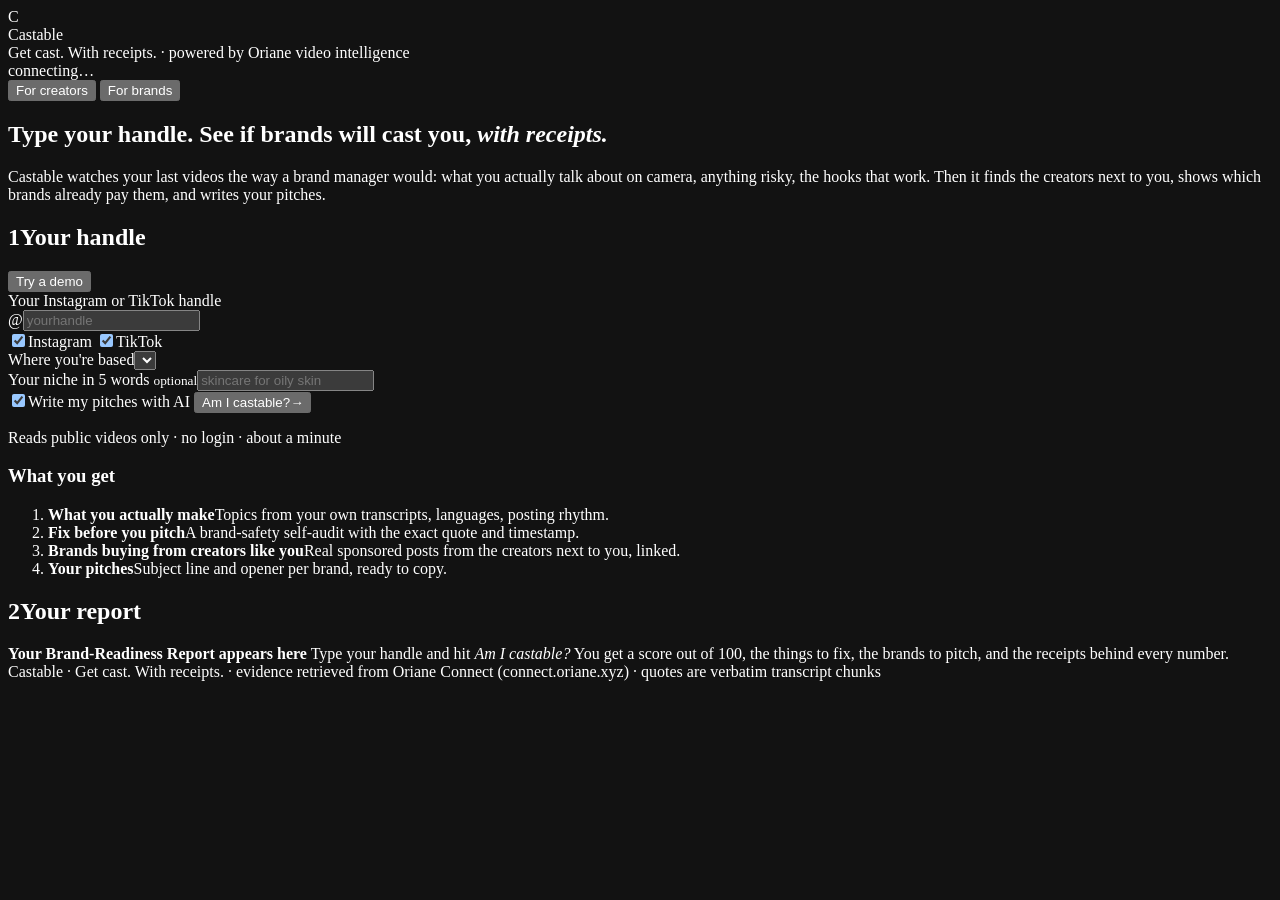
==== app/templates/index.html @ 5be1ed69 "Initial commit" ====
<!doctype html>
<html lang="en">
<head>
<meta charset="utf-8">
<meta name="viewport" content="width=device-width, initial-scale=1">
<meta name="color-scheme" content="dark">
<meta name="description" content="Castable: get cast, with receipts. Creators check their brand-readiness from their own videos; brands get a vetted creator shortlist with video evidence.">
<title>Castable · Get cast. With receipts.</title>
<link rel="stylesheet" href="/static/style.css">
</head>
<body>
<header class="top">
  <div class="brand">
    <div class="mark" aria-hidden="true">C</div>
    <div>
      <div class="name">Castable</div>
      <div class="tagline">Get cast. With receipts. · powered by Oriane video intelligence</div>
    </div>
  </div>
  <div class="status" id="status" aria-live="polite"><span class="pill">connecting…</span></div>
</header>

<section class="intro">
  <div class="modes" role="tablist" aria-label="Who is this for?">
    <button type="button" role="tab" id="tab-creator" data-mode="creator" aria-controls="mode-creator" aria-selected="true">For creators</button>
    <button type="button" role="tab" id="tab-brand" data-mode="brand" aria-controls="mode-brand" aria-selected="false" tabindex="-1">For brands</button>
  </div>
  <div data-for="creator">
    <h1>Type your handle. See if brands will cast you, <em>with receipts.</em></h1>
    <p>Castable watches your last videos the way a brand manager would: what you actually talk about on camera, anything risky, the hooks that work. Then it finds the creators next to you, shows which brands already pay them, and writes your pitches.</p>
  </div>
  <div data-for="brand" hidden>
    <h1>Paste a brief. Get a vetted creator shortlist, <em>with the receipts.</em></h1>
    <p>Castable searches Instagram and TikTok by what creators actually say and show on camera, audits their recent videos for brand safety, and hands you a client-ready dossier with quotes, timestamps and keyframes.</p>
  </div>
</section>

<!-- ============ CREATOR MODE (primary) ============ -->
<main class="layout" id="mode-creator" role="tabpanel" aria-labelledby="tab-creator">
  <section class="panel form-panel">
    <div class="panel-head">
      <h2><span class="step-no">1</span>Your handle</h2>
      <button type="button" class="demo" id="c_demo" title="Fill in a demo creator">Try a demo</button>
    </div>
    <form id="cform" autocomplete="off">
      <label for="c_handle">Your Instagram or TikTok handle</label>
      <div class="handle-box"><span aria-hidden="true">@</span><input id="c_handle" name="handle" placeholder="yourhandle" autocapitalize="off" autocorrect="off" spellcheck="false" inputmode="text" maxlength="64"></div>
      <div class="checks" role="group" aria-label="Where you post">
        <label class="check"><input type="checkbox" id="c_ig" checked><span>Instagram</span></label>
        <label class="check"><input type="checkbox" id="c_tt" checked><span>TikTok</span></label>
      </div>
      <div class="row">
        <div><label for="c_region">Where you're based</label><select id="c_region"></select></div>
        <div><label for="c_niche">Your niche in 5 words <small>optional</small></label><input id="c_niche" maxlength="60" placeholder="skincare for oily skin"></div>
      </div>
      <label class="check wide"><input type="checkbox" id="c_llm" checked><span>Write my pitches with AI</span></label>
      <button class="primary" id="c_go" type="submit"><span>Am I castable?</span><i aria-hidden="true">→</i></button>
      <p class="fine">Reads public videos only · no login · about a minute</p>
    </form>

    <div class="how">
      <h3>What you get</h3>
      <ol>
        <li><b>What you actually make</b><span>Topics from your own transcripts, languages, posting rhythm.</span></li>
        <li><b>Fix before you pitch</b><span>A brand-safety self-audit with the exact quote and timestamp.</span></li>
        <li><b>Brands buying from creators like you</b><span>Real sponsored posts from the creators next to you, linked.</span></li>
        <li><b>Your pitches</b><span>Subject line and opener per brand, ready to copy.</span></li>
      </ol>
    </div>
  </section>

  <section class="panel run-panel">
    <div class="panel-head">
      <h2><span class="step-no">2</span>Your report</h2>
      <select id="c_recent" class="recent" aria-label="Recent checks" hidden><option value="">Recent checks</option></select>
    </div>
    <ol class="steps" id="c_steps" aria-live="polite"></ol>
    <div id="c_warn"></div>
    <div id="c_result">
      <div class="empty">
        <b>Your Brand-Readiness Report appears here</b>
        <span>Type your handle and hit <em>Am I castable?</em> You get a score out of 100, the things to fix, the brands to pitch, and the receipts behind every number.</span>
      </div>
    </div>
    <details class="rawlog" id="c_rawlog" hidden>
      <summary>Technical log</summary>
      <div class="log" id="c_log"></div>
    </details>
  </section>
</main>

<!-- ============ BRAND MODE ============ -->
<main class="layout" id="mode-brand" role="tabpanel" aria-labelledby="tab-brand" hidden>
  <section class="panel form-panel">
    <div class="panel-head">
      <h2><span class="step-no">A</span>Brand brief</h2>
      <button type="button" class="demo" id="demo" title="Fill the form with a ready-made demo brief">Demo brief</button>
    </div>
    <form id="form">
      <label for="text">Brief <small>English or Arabic</small></label>
      <textarea id="text" dir="auto" placeholder="e.g. Luxury skincare launch in Dubai. Audience: women 22-35, Arabic and English. Premium, calm tone. Competitors: La Mer, Estee Lauder. Avoid: giveaways, discount-code creators."></textarea>
      <div class="examples" id="examples" aria-label="Example briefs"></div>
      <div class="row">
        <div><label for="brand">Brand</label><input id="brand" placeholder="optional"></div>
        <div><label for="category">Category</label><select id="category"><option value="">auto-detect</option><option>skincare</option><option>beauty</option><option>fashion</option><option>modest</option><option>luxury</option><option>fragrance</option><option>fitness</option><option>food</option><option>travel</option><option>tech</option><option>cars</option><option>haircare</option><option>jewelry</option></select></div>
      </div>
      <div class="row">
        <div><label for="region">Creators based in</label><select id="region"></select></div>
        <div><label for="band">Follower band</label><select id="band"><option value="nano">nano 1K–10K</option><option value="micro" selected>micro 10K–500K</option><option value="mid">mid 100K–500K</option><option value="macro">macro 500K–2M</option><option value="any">any</option></select></div>
      </div>
      <div class="row">
        <div><label for="competitors">Competitors to flag</label><input id="competitors" placeholder="La Mer, Estee Lauder"></div>
        <div><label for="days">Recent window (days)</label><input id="days" type="number" value="90" min="7" max="365"></div>
      </div>
      <label for="image_url">Visual reference <small>image URL, optional · searches by look</small></label>
      <input id="image_url" placeholder="https://…/campaign-key-visual.jpg">
      <div class="checks">
        <label class="check"><input type="checkbox" id="p_ig" checked><span>Instagram</span></label>
        <label class="check"><input type="checkbox" id="p_tt" checked><span>TikTok</span></label>
        <label class="check"><input type="checkbox" id="use_llm" checked><span>AI judgment</span></label>
      </div>
      <button class="primary" id="go" type="submit"><span>Find castable creators</span><i aria-hidden="true">→</i></button>
    </form>

    <div class="how">
      <h3>How it works</h3>
      <ol id="how">
        <li><b>Brief</b><span>Parsed into keywords, hashtags, competitors, languages and region (Arabic aware).</span></li>
        <li><b>Oriane semantic search</b><span>Transcript + caption + visual similarity across Instagram and TikTok videos.</span></li>
        <li><b>Profile enrichment</b><span>Followers, bio, verified status, location and public contact.</span></li>
        <li><b>Vetting on recent videos</b><span>Transcripts, keyframes and comments checked for competitors, risk terms and sponsorships.</span></li>
        <li><b>Transparent score</b><span>Relevance, performance, audience and safety, every weight shown.</span></li>
        <li><b>Dossier</b><span>Client-ready evidence pack: quotes with timestamps, keyframes, flags. CSV too.</span></li>
      </ol>
    </div>
    <div class="foot" id="foot"></div>
  </section>

  <section class="panel run-panel">
    <div class="panel-head">
      <h2><span class="step-no">B</span>Shortlist</h2>
      <select id="recent" class="recent" aria-label="Recent runs" hidden><option value="">Recent runs</option></select>
    </div>
    <div class="log" id="log" aria-live="polite">Ready. Paste a brief (or hit Demo brief) and run.</div>
    <div class="result-head" id="resulthead" hidden>
      <p class="summary" id="summary"></p>
      <div class="actions" id="actions" hidden>
        <a class="btn amber" id="dossier" target="_blank" rel="noopener">Open client dossier ↗</a>
        <a class="btn" id="csv">Download CSV</a>
        <a class="btn" id="json" target="_blank" rel="noopener">Raw JSON</a>
      </div>
    </div>
    <div id="warn"></div>
    <div class="cards" id="cards">
      <div class="empty">
        <b>No shortlist yet</b>
        <span>Results appear here as ranked creator cards, each linked to its evidence in the dossier.</span>
      </div>
    </div>
  </section>
</main>

<footer class="page-foot">Castable · Get cast. With receipts. · evidence retrieved from Oriane Connect (connect.oriane.xyz) · quotes are verbatim transcript chunks</footer>
<script src="/static/app.js"></script>
</body>
</html>
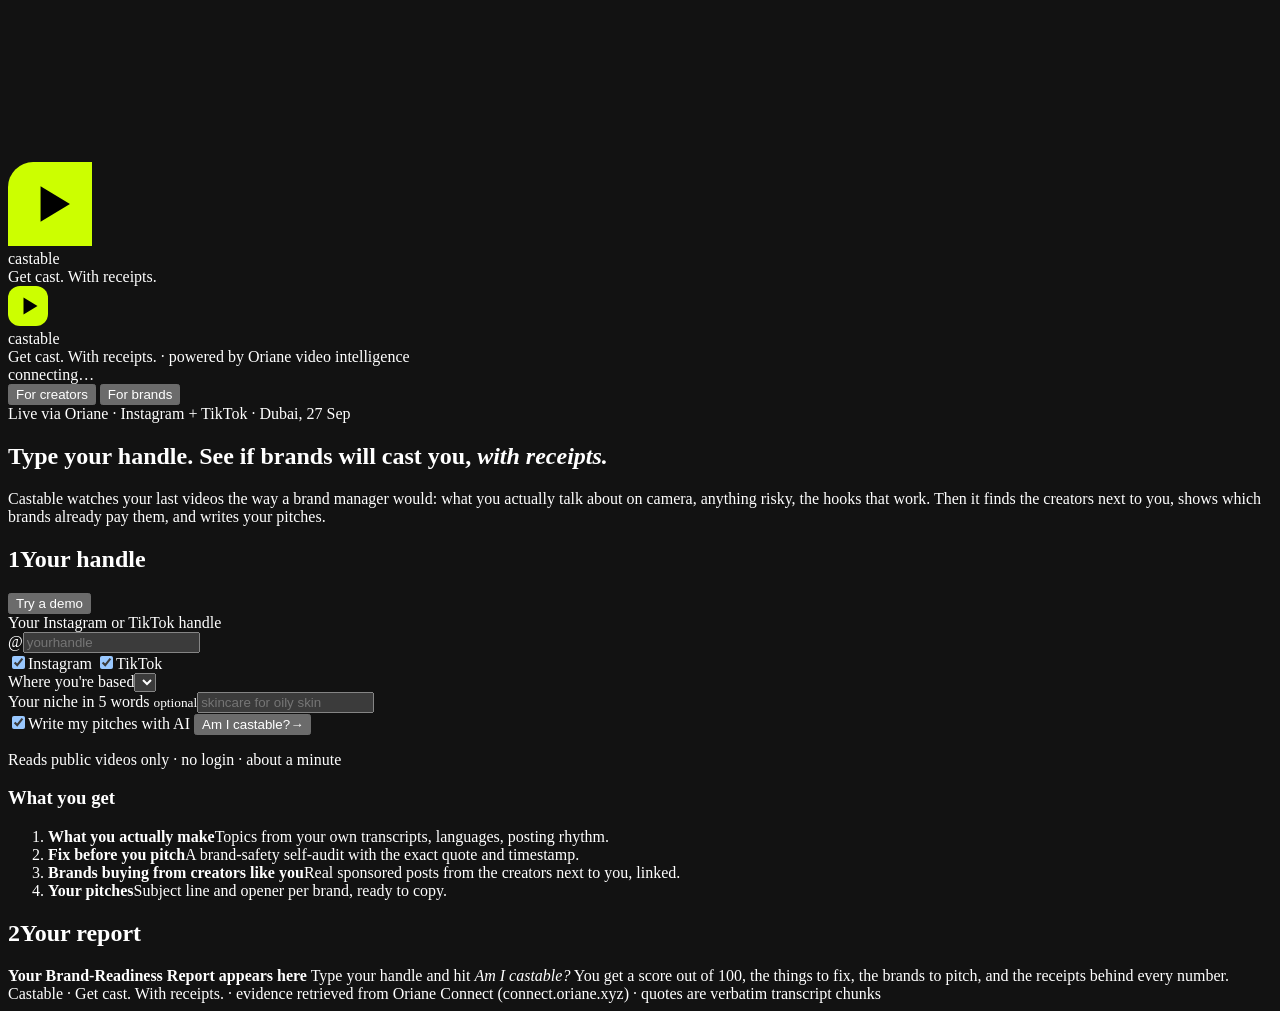
==== commit e1a6dc83: "castable: cinematic design (Robinhood lime, Liquid Glass, WebGL silk) + creator engine fixes" ====
--- a/app/templates/index.html
+++ b/app/templates/index.html
@@ -9,11 +9,15 @@
 <link rel="stylesheet" href="/static/style.css">
 </head>
 <body>
+<canvas id="fx" aria-hidden="true"></canvas>
+<div class="grain" aria-hidden="true"></div>
+<div class="orb a" aria-hidden="true"></div><div class="orb b" aria-hidden="true"></div><div class="orb c" aria-hidden="true"></div>
+<div id="intro" aria-hidden="true"><div class="i-box"><div class="i-mark"><svg viewBox="0 0 40 40" width="84" height="84" aria-hidden="true"><rect width="84" height="84" rx="12" fill="#ccff00"/><path d="M15.5 11.5v17l14-8.5z" fill="#000"/></svg></div><div class="i-word">castable</div><div class="i-line"></div><div class="i-sub">Get cast. With receipts.</div></div></div>
 <header class="top">
   <div class="brand">
-    <div class="mark" aria-hidden="true">C</div>
+    <div class="mark" aria-hidden="true"><svg viewBox="0 0 40 40" width="40" height="40" aria-hidden="true"><rect width="40" height="40" rx="12" fill="#ccff00"/><path d="M15.5 11.5v17l14-8.5z" fill="#000"/></svg></div>
     <div>
-      <div class="name">Castable</div>
+      <div class="name">castable</div>
       <div class="tagline">Get cast. With receipts. · powered by Oriane video intelligence</div>
     </div>
   </div>
@@ -26,10 +30,12 @@
     <button type="button" role="tab" id="tab-brand" data-mode="brand" aria-controls="mode-brand" aria-selected="false" tabindex="-1">For brands</button>
   </div>
   <div data-for="creator">
+    <div class="eyebrow"><i></i>Live via Oriane · Instagram + TikTok · Dubai, 27 Sep</div>
     <h1>Type your handle. See if brands will cast you, <em>with receipts.</em></h1>
     <p>Castable watches your last videos the way a brand manager would: what you actually talk about on camera, anything risky, the hooks that work. Then it finds the creators next to you, shows which brands already pay them, and writes your pitches.</p>
   </div>
   <div data-for="brand" hidden>
+    <div class="eyebrow"><i></i>Live via Oriane · vetted on video, not vibes</div>
     <h1>Paste a brief. Get a vetted creator shortlist, <em>with the receipts.</em></h1>
     <p>Castable searches Instagram and TikTok by what creators actually say and show on camera, audits their recent videos for brand safety, and hands you a client-ready dossier with quotes, timestamps and keyframes.</p>
   </div>
@@ -162,5 +168,6 @@
 
 <footer class="page-foot">Castable · Get cast. With receipts. · evidence retrieved from Oriane Connect (connect.oriane.xyz) · quotes are verbatim transcript chunks</footer>
 <script src="/static/app.js"></script>
+<script src="/static/fx.js" defer></script>
 </body>
 </html>
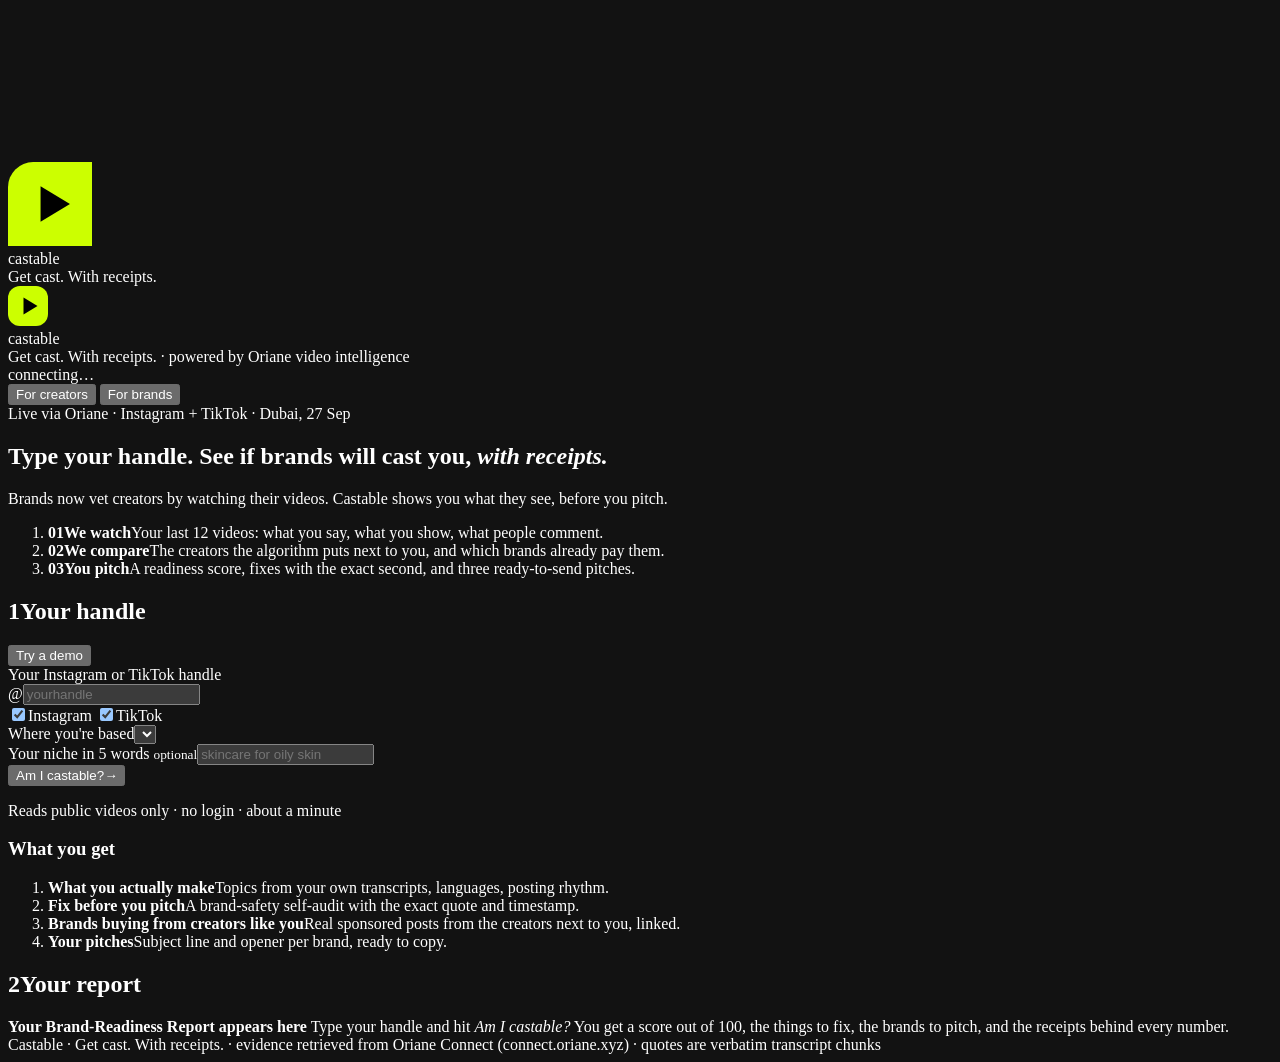
==== commit afd451b0: "castable: clarity pass (always-on intro, one status pill, three-step how-it-works)" ====
--- a/app/templates/index.html
+++ b/app/templates/index.html
@@ -32,12 +32,22 @@
   <div data-for="creator">
     <div class="eyebrow"><i></i>Live via Oriane · Instagram + TikTok · Dubai, 27 Sep</div>
     <h1>Type your handle. See if brands will cast you, <em>with receipts.</em></h1>
-    <p>Castable watches your last videos the way a brand manager would: what you actually talk about on camera, anything risky, the hooks that work. Then it finds the creators next to you, shows which brands already pay them, and writes your pitches.</p>
+    <p>Brands now vet creators by watching their videos. Castable shows you what they see, before you pitch.</p>
+    <ol class="how3" aria-label="How it works">
+      <li><b>01</b><strong>We watch</strong><span>Your last 12 videos: what you say, what you show, what people comment.</span></li>
+      <li><b>02</b><strong>We compare</strong><span>The creators the algorithm puts next to you, and which brands already pay them.</span></li>
+      <li><b>03</b><strong>You pitch</strong><span>A readiness score, fixes with the exact second, and three ready-to-send pitches.</span></li>
+    </ol>
   </div>
   <div data-for="brand" hidden>
     <div class="eyebrow"><i></i>Live via Oriane · vetted on video, not vibes</div>
     <h1>Paste a brief. Get a vetted creator shortlist, <em>with the receipts.</em></h1>
-    <p>Castable searches Instagram and TikTok by what creators actually say and show on camera, audits their recent videos for brand safety, and hands you a client-ready dossier with quotes, timestamps and keyframes.</p>
+    <p>Stop scrolling through creators. Describe the campaign; Castable watches the videos for you.</p>
+    <ol class="how3" aria-label="How it works">
+      <li><b>01</b><strong>Brief</strong><span>Paste the campaign brief, in English or Arabic.</span></li>
+      <li><b>02</b><strong>Search on video</strong><span>Instagram and TikTok, by what creators actually say and show on camera, not by hashtags.</span></li>
+      <li><b>03</b><strong>Vetted dossier</strong><span>Every candidate audited for brand safety, with quotes, timestamps and keyframes.</span></li>
+    </ol>
   </div>
 </section>
 
@@ -59,7 +69,7 @@
         <div><label for="c_region">Where you're based</label><select id="c_region"></select></div>
         <div><label for="c_niche">Your niche in 5 words <small>optional</small></label><input id="c_niche" maxlength="60" placeholder="skincare for oily skin"></div>
       </div>
-      <label class="check wide"><input type="checkbox" id="c_llm" checked><span>Write my pitches with AI</span></label>
+      <label class="check wide" hidden><input type="checkbox" id="c_llm" checked><span>Write my pitches with AI</span></label>
       <button class="primary" id="c_go" type="submit"><span>Am I castable?</span><i aria-hidden="true">→</i></button>
       <p class="fine">Reads public videos only · no login · about a minute</p>
     </form>
